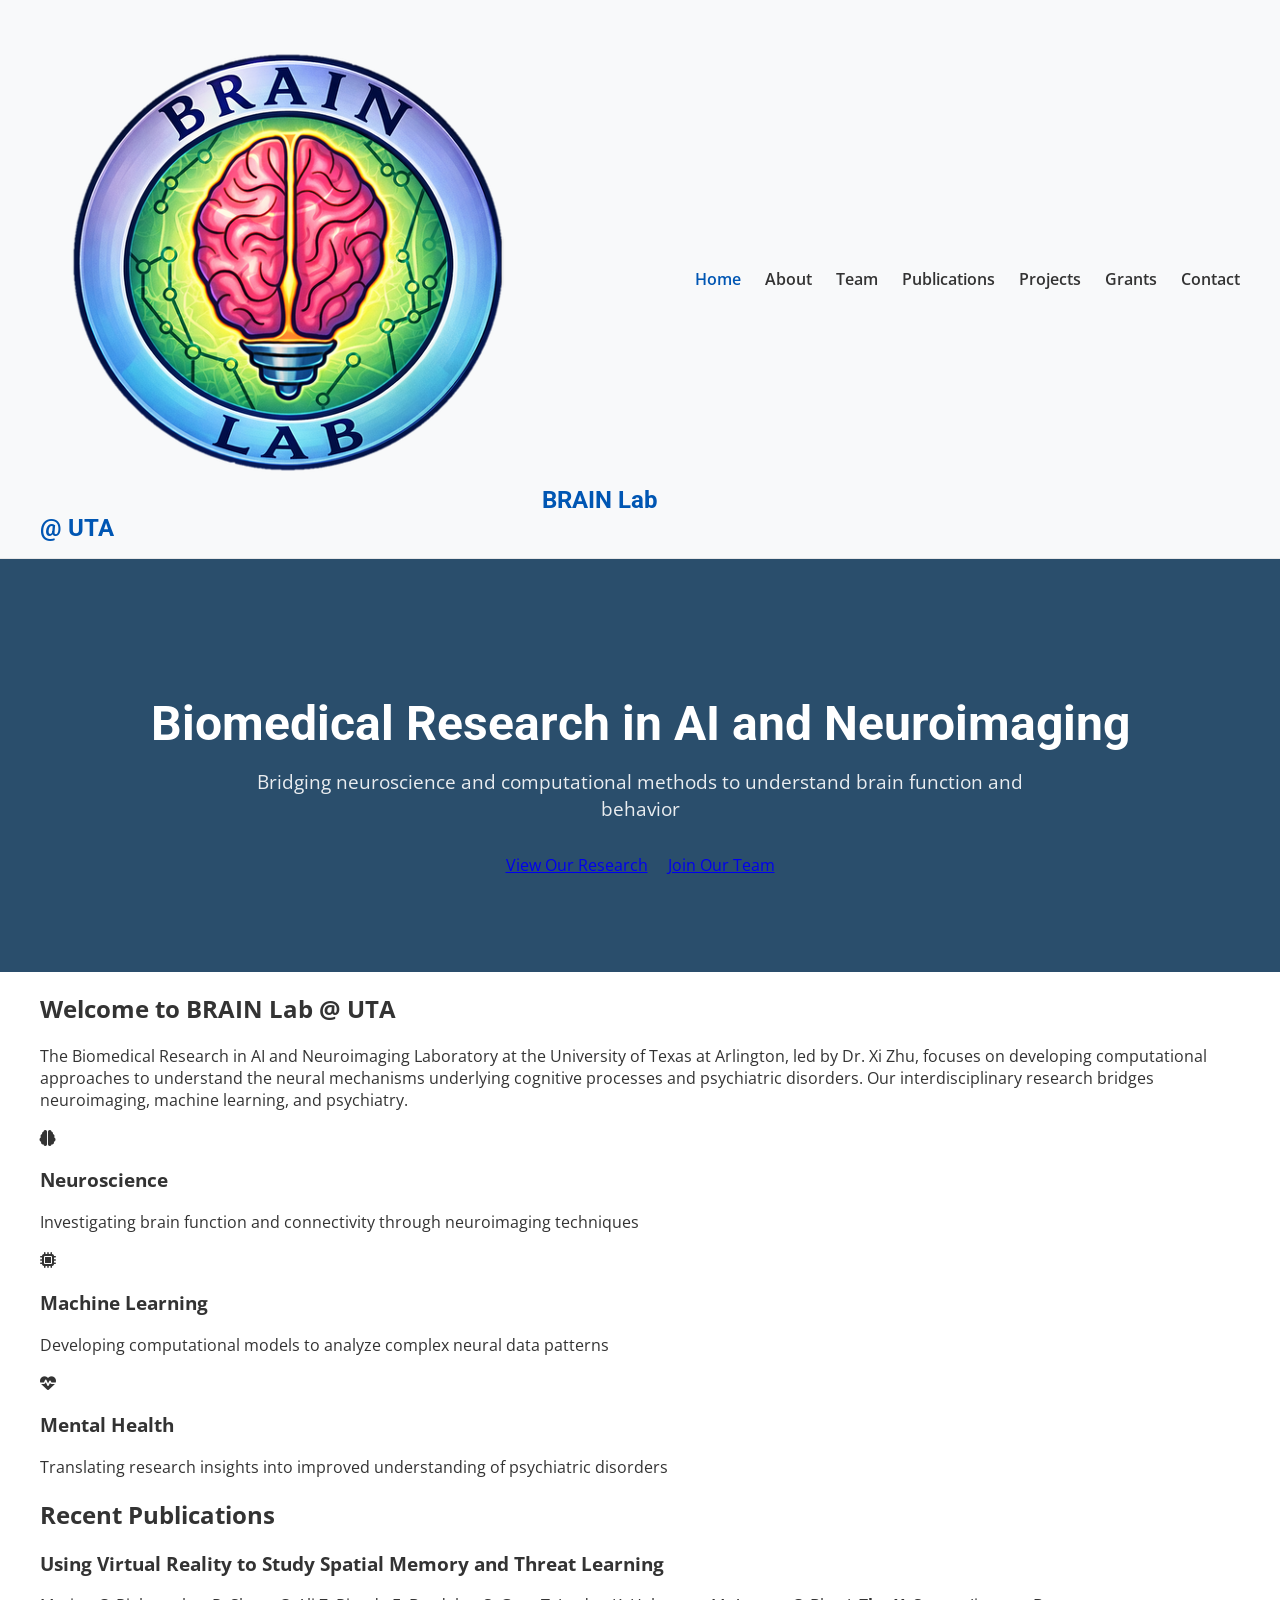
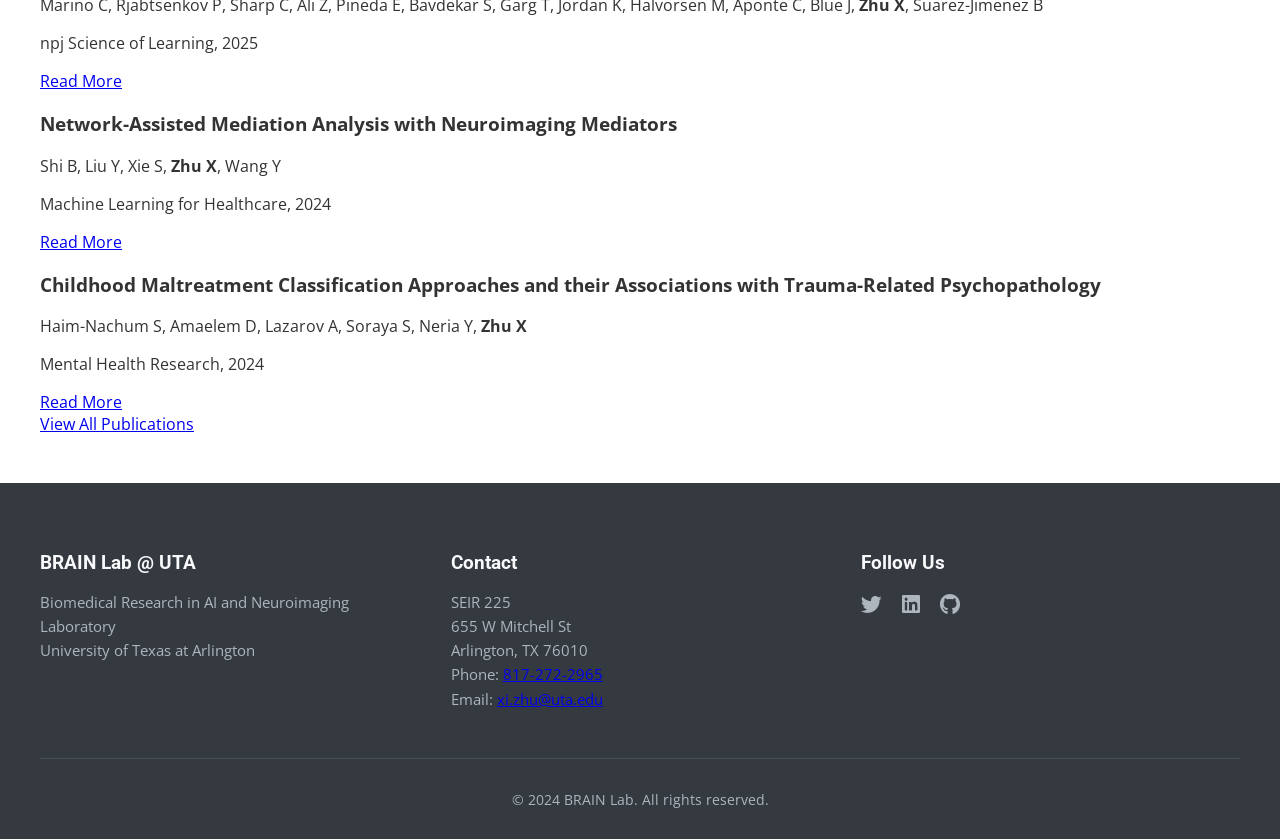
==== index.html @ f8abdcd4 "Update index.html" ====
<!DOCTYPE html>
<html lang="en">
<head>
    <meta charset="UTF-8">
    <meta name="viewport" content="width=device-width, initial-scale=1.0">
    <title>BRAIN Lab @ UTA - Home</title>
    <link rel="stylesheet" href="css/styles.css">
    <link rel="stylesheet" href="https://cdnjs.cloudflare.com/ajax/libs/font-awesome/6.4.0/css/all.min.css">
    <link href="https://fonts.googleapis.com/css2?family=Open+Sans:wght@300;400;600;700&family=Roboto:wght@300;400;500;700&display=swap" rel="stylesheet">
    <style>
        /* Basic Styles */
        body { font-family: 'Open Sans', sans-serif; margin: 0; padding: 0; color: #333; }
        .container { max-width: 1200px; margin: 0 auto; padding: 0 1rem; }
        header { background-color: #f8f9fa; padding: 1rem 0; border-bottom: 1px solid #e7e7e7; }
        header .container { display: flex; justify-content: space-between; align-items: center; }
        .logo a { font-family: 'Roboto', sans-serif; font-weight: 700; font-size: 1.5rem; color: #0056b3; text-decoration: none; }
        nav ul.menu { list-style: none; padding: 0; margin: 0; display: flex; }
        nav ul.menu li { margin-left: 1.5rem; }
        nav ul.menu li a { text-decoration: none; color: #333; font-weight: 600; transition: color 0.3s ease; }
        nav ul.menu li a:hover, nav ul.menu li a.active { color: #0056b3; }
        .hamburger { display: none; cursor: pointer; } /* Add mobile menu JS if needed */
        .hamburger span { display: block; width: 25px; height: 3px; margin: 5px 0; background-color: #333; }

        /* Hero Section (Adapted from grants.html page-header) */
        .hero-section {
            background-image: url('images/banner.png');
            background-size: cover; /* Use cover for better responsiveness */
            background-position: center;
            background-repeat: no-repeat;
            padding: 6rem 0; /* Keep original padding */
            text-align: center;
            color: white;
            position: relative;
            background-color: #4682B4; /* Fallback color */
        }
        .hero-section::before { /* Optional overlay */
            content: '';
            position: absolute;
            top: 0; left: 0; right: 0; bottom: 0;
            background-color: rgba(0, 0, 0, 0.4);
            z-index: 1;
        }
        .hero-section h1 { font-family: 'Roboto', sans-serif; font-size: 3rem; margin-bottom: 1rem; color: white; }
        .hero-section p { font-size: 1.2rem; max-width: 800px; margin: 0 auto 2rem auto; color: rgba(255, 255, 255, 0.9); }
        .hero-section .container { position: relative; z-index: 2; }
        .cta-buttons { margin-top: 2rem; }
        .cta-buttons .btn { margin: 0 0.5rem; }

        /* Footer (Consistent Styles) */
        footer { background-color: #343a40; color: white; padding: 3rem 0 1rem 0; margin-top: 3rem;}
        .footer-content { display: flex; justify-content: space-between; flex-wrap: wrap; gap: 2rem; margin-bottom: 2rem;}
        .footer-col { flex: 1; min-width: 200px; }
        .footer-col h3 { font-family: 'Roboto', sans-serif; font-size: 1.2rem; margin-bottom: 1rem; color: #f8f9fa; }
        .footer-col p, .footer-col ul { font-size: 0.95rem; color: #adb5bd; line-height: 1.6; }
        .footer-col ul { list-style: none; padding: 0; }
        .footer-col ul li { margin-bottom: 0.5rem; }
        .footer-col ul li a { color: #adb5bd; text-decoration: none; transition: color 0.3s ease; }
        .footer-col ul li a:hover { color: white; }
        .social-icons a { color: #adb5bd; margin-right: 1rem; font-size: 1.3rem; transition: color 0.3s ease; }
        .social-icons a:hover { color: white; }
        .copyright { text-align: center; border-top: 1px solid #495057; padding-top: 1rem; font-size: 0.9rem; color: #adb5bd; }

        /* Responsive Adjustments */
        @media (max-width: 768px) {
            nav ul.menu { display: none; /* Basic setup for mobile */ }
            .hamburger { display: block; }
            .footer-content { flex-direction: column; }
            .hero-section h1 { font-size: 2.5rem; }
        }
    </style>
</head>
<body>
    <header>
        <div class="container">
            
            <div class="logo">
                <a href="index.html"> 
                    <img
                        src="images/BrainLabLogo.png"
                        alt="BRAIN Lab logo" 
                        class="lab-logo"
                    >
                    <span>BRAIN Lab @ UTA</span>
                </a>
            </div>
            <nav>
                <ul class="menu">
                    <li><a href="index.html" class="active">Home</a></li>
                    <li><a href="about.html">About</a></li>
                    <li><a href="team.html">Team</a></li>
                    <li><a href="publications.html">Publications</a></li>
                    <li><a href="projects.html">Projects</a></li>
                    <li><a href="grants.html">Grants</a></li>
                    <li><a href="contact.html">Contact</a></li>
                </ul>
                <div class="hamburger">
                    <span></span>
                    <span></span>
                    <span></span>
                </div>
            </nav>
        </div>
    </header>

    <main>
        <section class="hero-section">
            <div class="container">
                <h1>Biomedical Research in AI and Neuroimaging</h1>
                <p>Bridging neuroscience and computational methods to understand brain function and behavior</p>
                <div class="cta-buttons">
                    <a href="projects.html" class="btn primary-btn">View Our Research</a>
                    <a href="contact.html" class="btn primary-btn">Join Our Team</a>
                </div>
            </div>
        </section>

        <section class="lab-overview">
            <div class="container">
                <h2>Welcome to BRAIN Lab @ UTA</h2>
                <p>
                    The Biomedical Research in AI and Neuroimaging Laboratory at the University of Texas at Arlington, led by Dr. Xi Zhu, 
                    focuses on developing computational approaches to understand the neural mechanisms underlying 
                    cognitive processes and psychiatric disorders. Our interdisciplinary research bridges 
                    neuroimaging, machine learning, and psychiatry.
                </p>
                <div class="research-highlights">
                    <div class="highlight-card">
                        <i class="fas fa-brain"></i>
                        <h3>Neuroscience</h3>
                        <p>Investigating brain function and connectivity through neuroimaging techniques</p>
                    </div>
                    <div class="highlight-card">
                        <i class="fas fa-microchip"></i>
                        <h3>Machine Learning</h3>
                        <p>Developing computational models to analyze complex neural data patterns</p>
                    </div>
                    <div class="highlight-card">
                        <i class="fas fa-heartbeat"></i>
                        <h3>Mental Health</h3>
                        <p>Translating research insights into improved understanding of psychiatric disorders</p>
                    </div>
                </div>
            </div>
        </section>

        <section class="recent-publications">
            <div class="container">
                <h2>Recent Publications</h2>
                <div class="publications-grid">
                    <div class="publication-card">
                        <h3>Using Virtual Reality to Study Spatial Memory and Threat Learning</h3>
                        <p class="authors">Marino C, Rjabtsenkov P, Sharp C, Ali Z, Pineda E, Bavdekar S, Garg T, Jordan K, Halvorsen M, Aponte C, Blue J, <strong>Zhu X</strong>, Suarez-Jimenez B</p>
                        <p class="journal">npj Science of Learning, 2025</p>
                        <a href="publications.html" class="read-more">Read More</a>
                    </div>
                    <div class="publication-card">
                        <h3>Network-Assisted Mediation Analysis with Neuroimaging Mediators</h3>
                        <p class="authors">Shi B, Liu Y, Xie S, <strong>Zhu X</strong>, Wang Y</p>
                        <p class="journal">Machine Learning for Healthcare, 2024</p>
                        <a href="publications.html" class="read-more">Read More</a>
                    </div>
                    <div class="publication-card">
                        <h3>Childhood Maltreatment Classification Approaches and their Associations with Trauma-Related Psychopathology</h3>
                        <p class="authors">Haim-Nachum S, Amaelem D, Lazarov A, Soraya S, Neria Y, <strong>Zhu X</strong></p>
                        <p class="journal">Mental Health Research, 2024</p>
                        <a href="publications.html" class="read-more">Read More</a>
                    </div>
                </div>
                <div class="view-all">
                    <a href="publications.html" class="btn secondary-btn">View All Publications</a>
                </div>
            </div>
        </section>
    </main>

    <footer>
        <div class="container">
            <div class="footer-content">
                <div class="footer-col">
                    <h3>BRAIN Lab @ UTA</h3>
                    <p>Biomedical Research in AI and Neuroimaging Laboratory<br>University of Texas at Arlington</p>
                </div>
                <div class="footer-col">
                    <h3>Contact</h3>
                    <p>
                        SEIR 225<br>
                        655 W Mitchell St<br>
                        Arlington, TX 76010<br>
                        Phone: <a href="tel:817-272-2965">817-272-2965</a><br>
                        Email: <a href="mailto:xi.zhu@uta.edu">xi.zhu@uta.edu</a>
                    </p>
                </div>
                <div class="footer-col">
                    <h3>Follow Us</h3>
                    <div class="social-icons">
                        <a href="#" aria-label="Twitter"><i class="fab fa-twitter"></i></a>
                        <a href="#" aria-label="LinkedIn"><i class="fab fa-linkedin"></i></a>
                        <a href="#" aria-label="GitHub"><i class="fab fa-github"></i></a>
                    </div>
                </div>
            </div>
            <div class="copyright">
                <p>&copy; 2024 BRAIN Lab. All rights reserved.</p>
            </div>
        </div>
    </footer>

    <script src="js/script.js"></script>
</body>
</html>
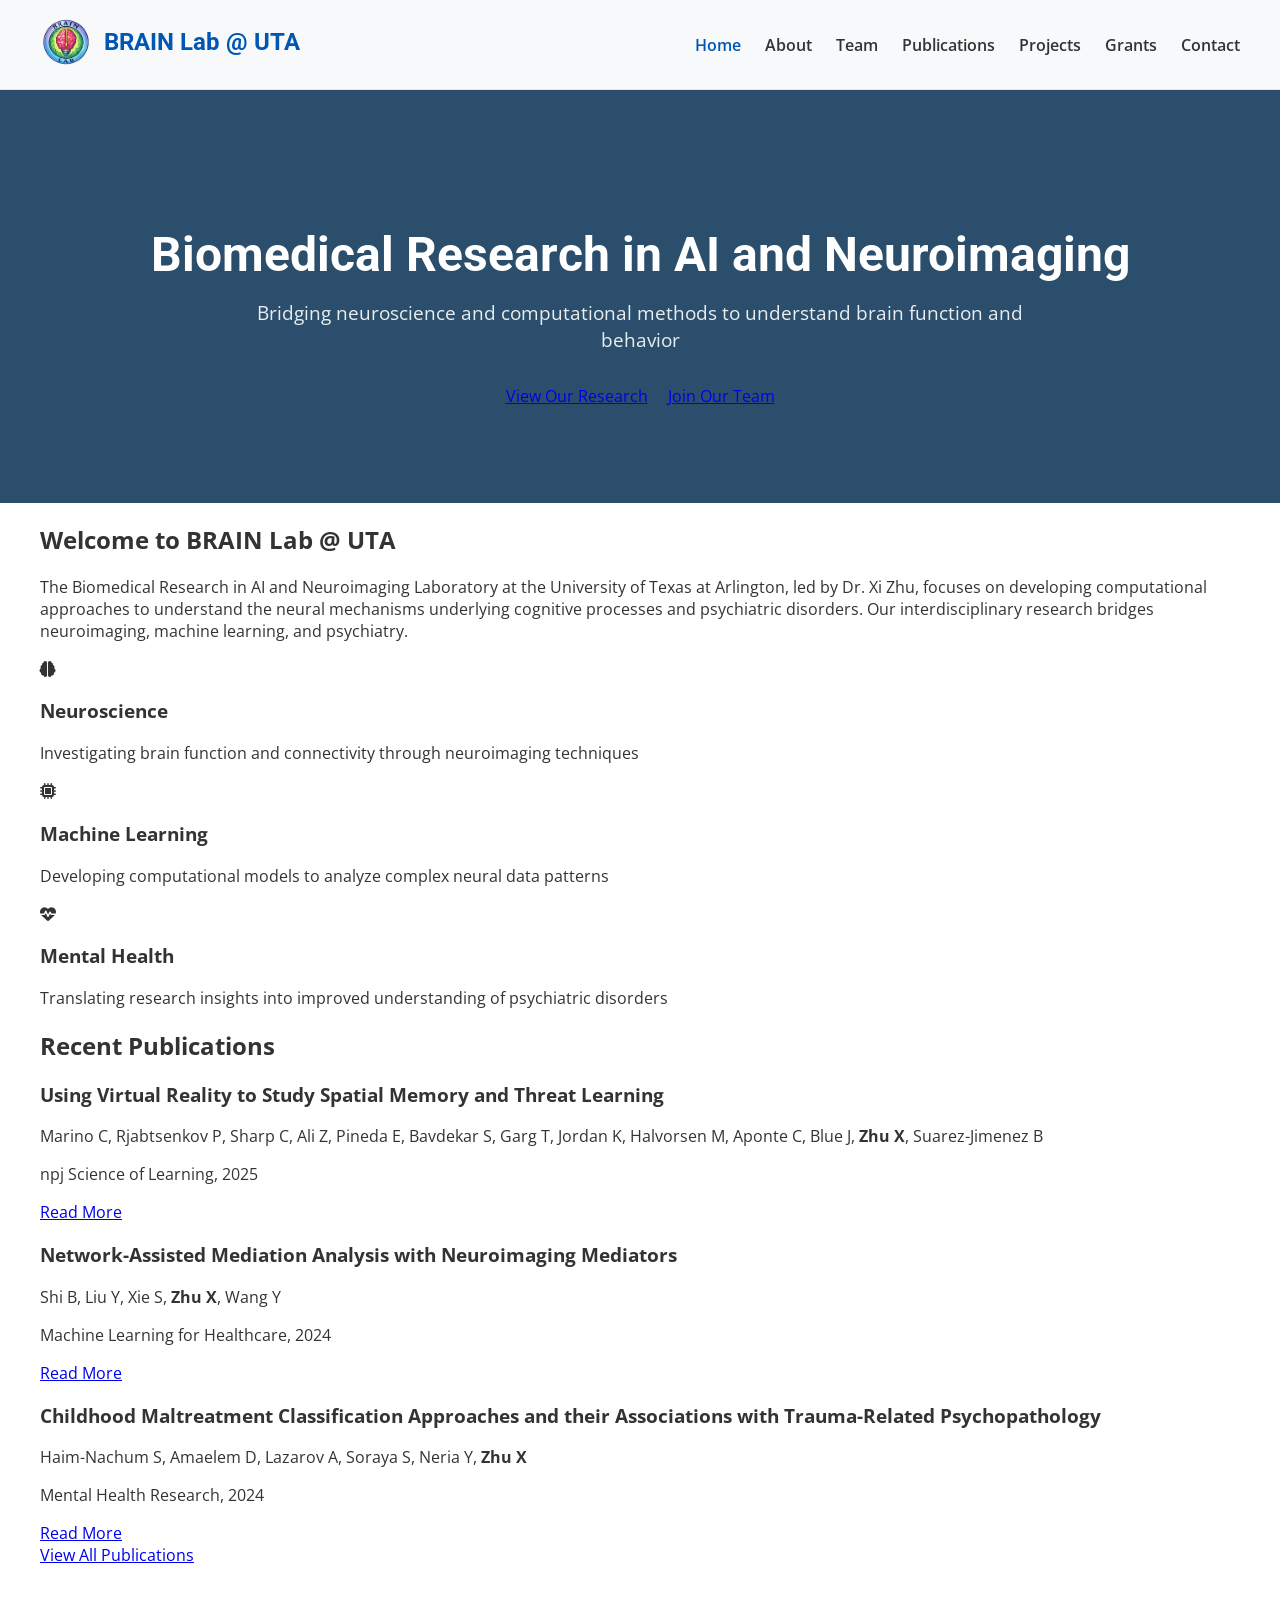
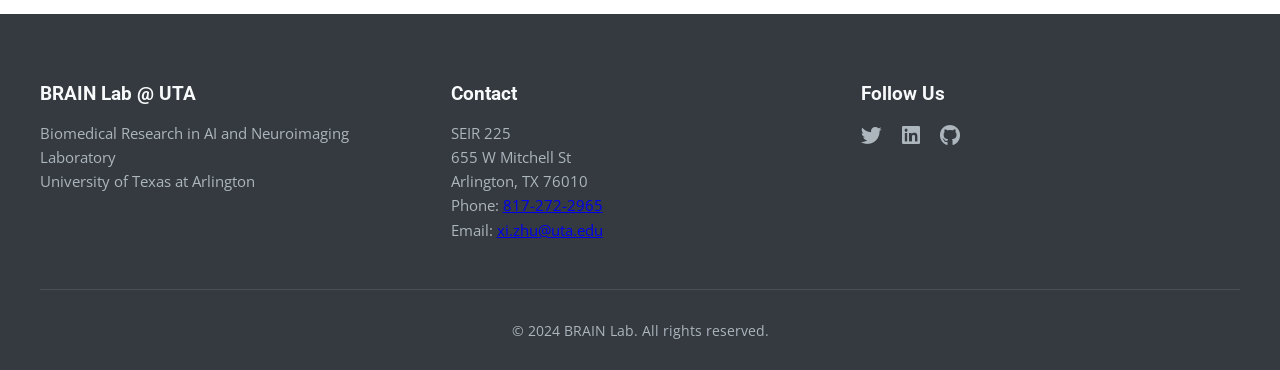
==== commit ee23e81a: "Update index.html" ====
--- a/index.html
+++ b/index.html
@@ -13,7 +13,26 @@
         .container { max-width: 1200px; margin: 0 auto; padding: 0 1rem; }
         header { background-color: #f8f9fa; padding: 1rem 0; border-bottom: 1px solid #e7e7e7; }
         header .container { display: flex; justify-content: space-between; align-items: center; }
-        .logo a { font-family: 'Roboto', sans-serif; font-weight: 700; font-size: 1.5rem; color: #0056b3; text-decoration: none; }
+        /*.logo a { font-family: 'Roboto', sans-serif; font-weight: 700; font-size: 1.5rem; color: #0056b3; text-decoration: none; }*/
+       
+        .logo a {
+            display: inline-flex;
+            align-items: center;
+            gap: 0.75rem;
+            font-family: 'Roboto', sans-serif;
+            font-weight: 700;
+            font-size: 1.5rem;
+            color: #0056b3;
+            text-decoration: none;
+        }
+        .lab-logo {
+            width: 52px;
+            height: 52px;
+            object-fit: contain;
+            display: block;
+            flex-shrink: 0;
+        }
+        
         nav ul.menu { list-style: none; padding: 0; margin: 0; display: flex; }
         nav ul.menu li { margin-left: 1.5rem; }
         nav ul.menu li a { text-decoration: none; color: #333; font-weight: 600; transition: color 0.3s ease; }
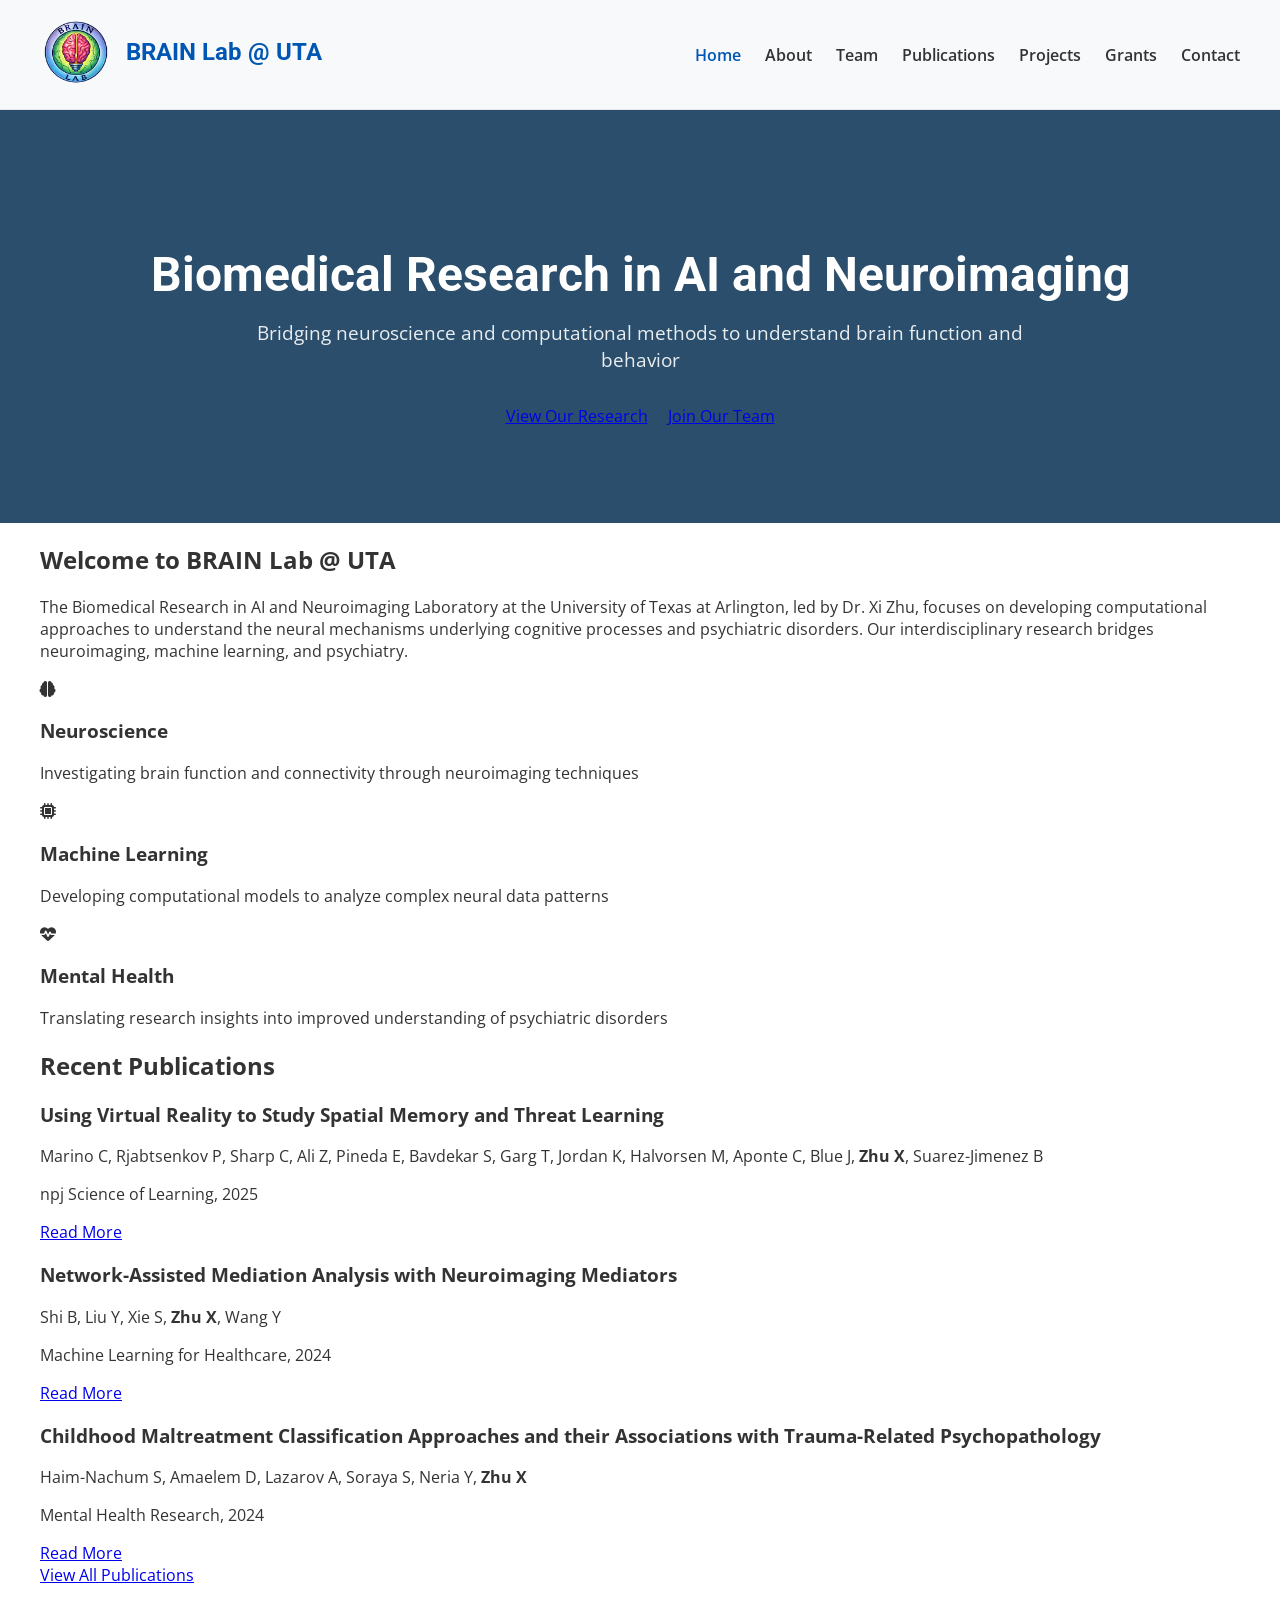
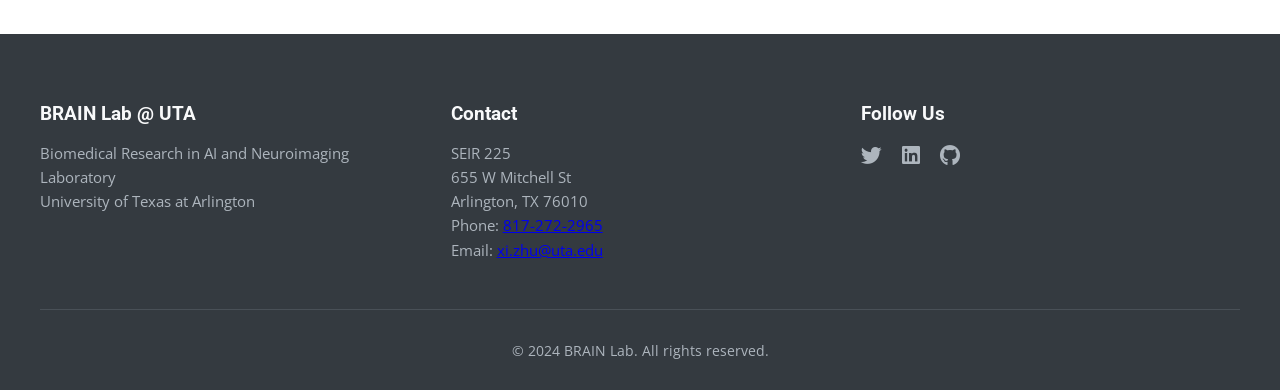
==== commit cb2d86d8: "Update index.html" ====
--- a/index.html
+++ b/index.html
@@ -18,7 +18,7 @@
         .logo a {
             display: inline-flex;
             align-items: center;
-            gap: 0.75rem;
+            gap: 0.85rem;
             font-family: 'Roboto', sans-serif;
             font-weight: 700;
             font-size: 1.5rem;
@@ -26,8 +26,8 @@
             text-decoration: none;
         }
         .lab-logo {
-            width: 52px;
-            height: 52px;
+            width: 72px;
+            height: 72px;
             object-fit: contain;
             display: block;
             flex-shrink: 0;
